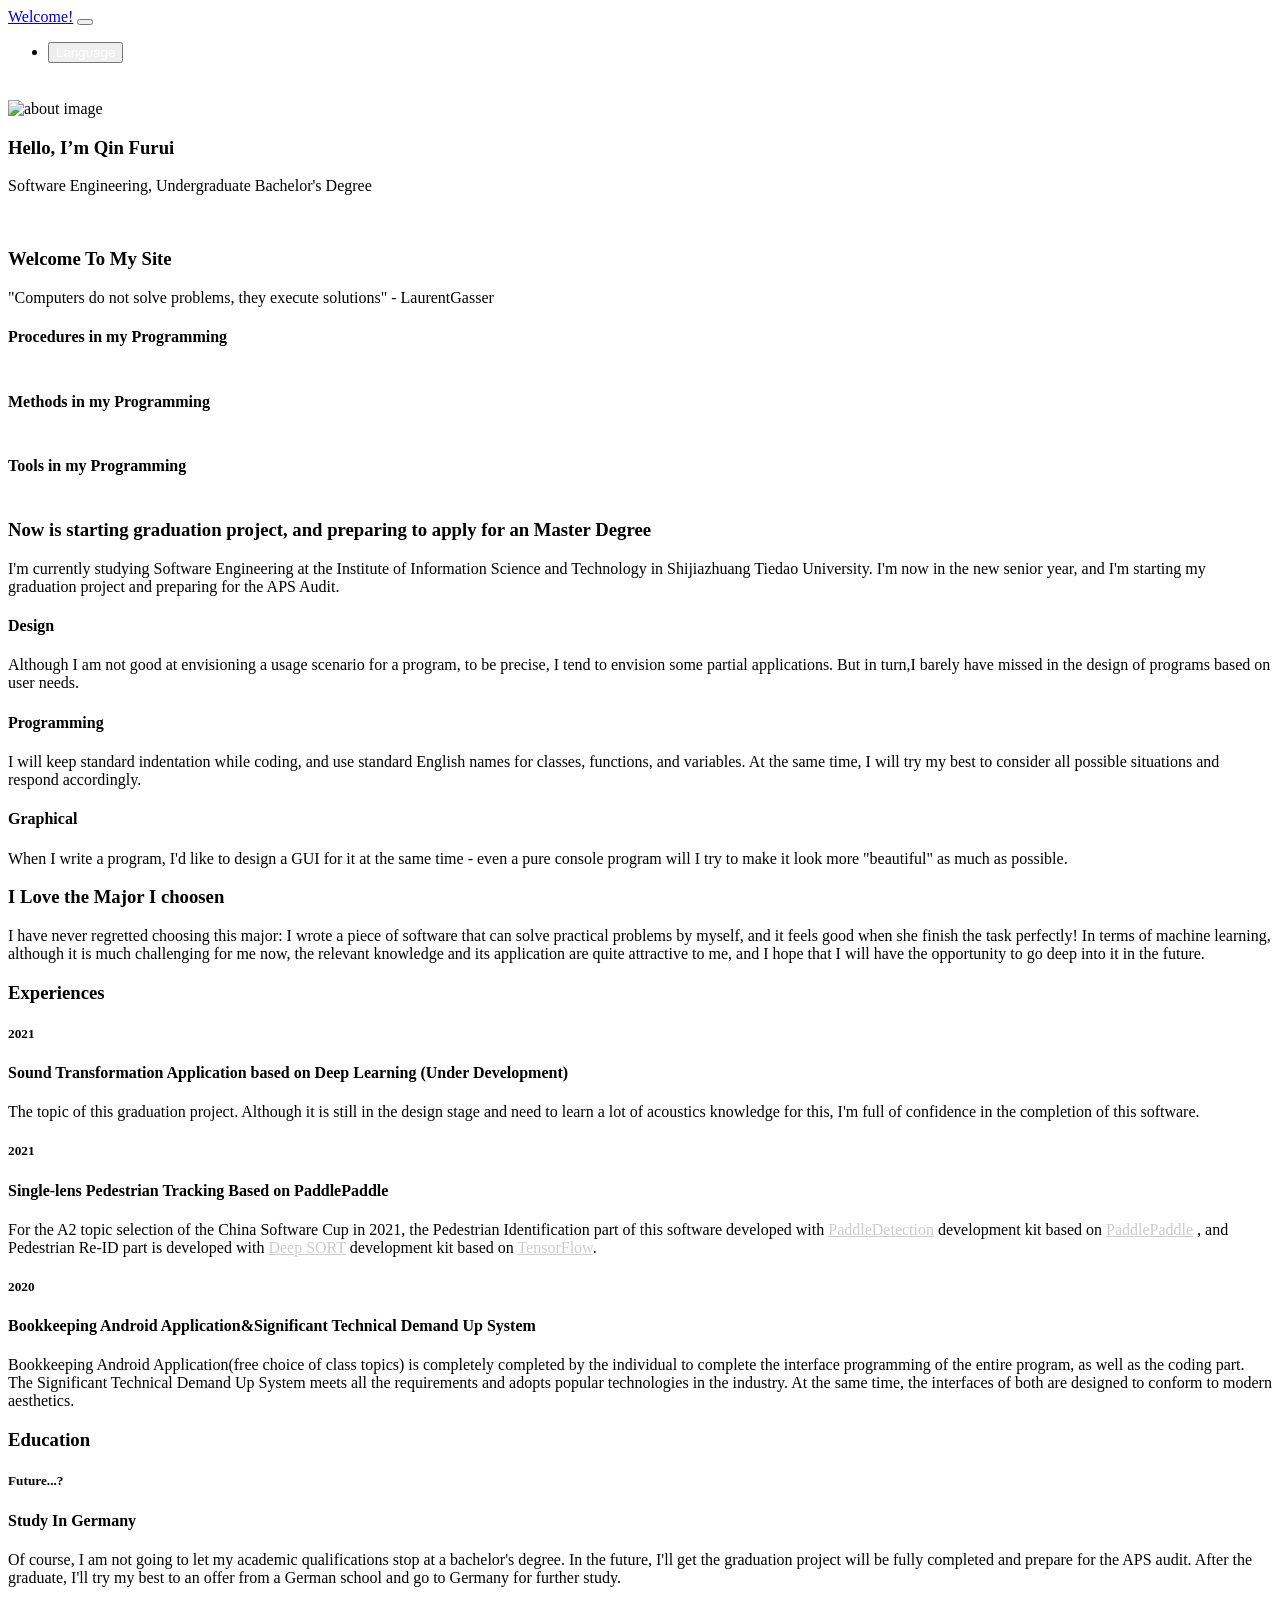
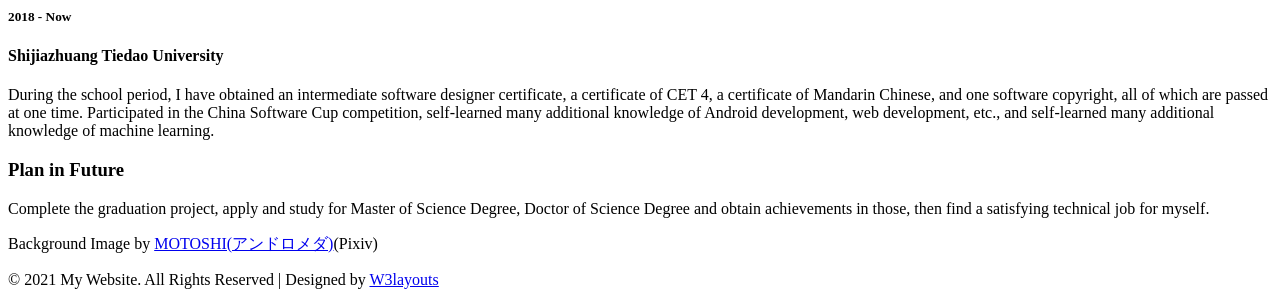
==== index.html @ 8cc7b27f "Add files via upload" ====
<!--
Author: W3layouts
Author URL: http://w3layouts.com
-->
<!doctype html>
<html lang="en">
  <head>
    <!-- Required meta tags -->
    <meta charset="utf-8">
    <meta name="viewport" content="width=device-width, initial-scale=1, shrink-to-fit=no">

    <title>Qin Furui's Website | Home :: W3layouts</title>
    <!-- web fonts -->
    <link href="//fonts.googleapis.com/css?family=Nunito:400,600,700,800,900&display=swap" rel="stylesheet">
    <link href="//fonts.googleapis.com/css?family=Hind&display=swap" rel="stylesheet">
    <!-- //web fonts -->
    <!-- Template CSS -->
    <link rel="stylesheet" href="assets/css/style-starter.css">
  </head>
  <body>

<section class="w3l-bootstrap-header">
  <nav class="navbar navbar-expand-lg navbar-light py-lg-3 py-2">
    <div class="container">
      <a class="navbar-brand" href="index.html">Welcome!</a>
      <!-- if logo is image enable this   
    <a class="navbar-brand" href="#index.html">
        <img src="image-path" alt="Your logo" title="Your logo" style="height:35px;" />
    </a> -->
      <button class="navbar-toggler" type="button" data-toggle="collapse" data-target="#navbarSupportedContent"
        aria-controls="navbarSupportedContent" aria-expanded="false" aria-label="Toggle navigation">
        <span class="navbar-toggler-icon fa fa-bars"></span>
      </button>

      <div class="collapse navbar-collapse" id="navbarSupportedContent">
        <ul class="navbar-nav ml-auto">
          <!--<li class="nav-item">
            <a class="nav-link" href="index.html">Home</a>
          </li>-->
          <li class="dropdown">
            <div class="dropdown">
  <button type="button" class="btn dropdown-toggle" data-toggle="dropdown" style="color:white" aria-expanded="false">Language <i class="fa fa-globe" aria-hidden="true"></i> </button>
  <div class="dropdown-menu">
    <a class="dropdown-item" style="color:white" href="./index.html">English</a>
    <a class="dropdown-item" style="color:white" href="./de/index.html">Deutsch</a>
    <a class="dropdown-item" style="color:white" href="./zh_CN/index.html">简体中文</a>
    <a class="dropdown-item" style="color:white" href="./jp/index.html">日本語</a>
  </div>
</div>
                
          </li>
        </ul>
        
      </div>
    </div>
  </nav>
</section>
 <!--  Main banner section -->
 <section class="w3l-main-banner" id="home">
  <div class="companies20-content">
    <div class="companies-wrapper">
        <div class="item">
         
            <div class="slider-info banner-view text-center">
              <div class="banner-info container">
                <img src="./assets/images/c1.jpg" alt="about image" style="width:160px;height:160px;" class="img-fluid">
                <h3 class="banner-text mt-5">Hello, I’m Qin Furui
                  </h3>
                  <p class="my-4 mb-5">Software Engineering, Undergraduate Bachelor's Degree</p><br>
               
              </div>
            </div>
          
        </div>
    </div>
  </div>
</section>
 <!--  //Main banner section -->
<section class="w3l-about ">
<div class="skills-bars py-5">
 <div class="container py-md-3">
  <div class="heading text-center mx-auto">
    <h3 class="head">Welcome To My Site</h3>
    <p class="my-3 head">"Computers do not solve problems, they execute solutions" - LaurentGasser</p>
      
    </div>
<div class="row mt-5 pt-3">
    <div class="col-lg-4 col-md-4 col-sm-6 skills-bar-grids mb-4 pb-2">
        <h4>Procedures in my Programming</h4>
        <div class="progress">
        <div class="progress-bar progress-bar-striped bg-color" role="progressbar" style="width: 85% ;height:4px;" aria-valuenow="50" aria-valuemin="0" aria-valuemax="100">
      </div>
    </div>
</div>
    <div class="col-lg-4 col-md-4 col-sm-6 skills-bar-grids mb-4 pb-2">
        <h4>Methods in my Programming</h4>
        <div class="progress">
        <div class="progress-bar progress-bar-striped bg-color" role="progressbar" style="width: 70% ;height:4px;" aria-valuenow="50" aria-valuemin="0" aria-valuemax="100">
      </div>
    </div>
</div>
<div class="col-lg-4  col-md-4 col-sm-6 skills-bar-grids mb-4 pb-2">
    <h4>Tools in my Programming</h4>
    <div class="progress">
    <div class="progress-bar progress-bar-striped bg-color" role="progressbar" style="width: 80% ;height:4px;" aria-valuenow="50" aria-valuemin="0" aria-valuemax="100">
  </div>
</div>
</div>

 </div>
 </div>
</div>
 </section>
<section class="w3l-feature-3" id="features">
	<div class="grid top-bottom">
		<div class="container">
			<div class="heading text-center mx-auto">
                <h3 class="head text-white">Now is starting graduation project, and preparing to apply for an Master Degree</h3>
                <p class="my-3 head text-white">I'm currently studying Software Engineering at the Institute of Information Science and Technology in Shijiazhuang Tiedao University. I'm now in the new senior year, and I'm starting my graduation project and preparing for the APS Audit.</p>
              </div>
			<div class="middle-section grid-column text-center mt-5 pt-3">
				<div class="three-grids-columns">
					<span class="fa fa-paint-brush"></span>
					<h4>Design</h4>
					<p>Although I am not good at envisioning a usage scenario for a program, to be precise, I tend to envision some partial applications. But in turn,I barely have missed in the design of programs based on user needs.</p>
					
				</div>
				<div class="three-grids-columns">
					<span class="fa fa-code"></span>
					<h4>Programming</h4>
					<p>I will keep standard indentation while coding, and use standard English names for classes, functions, and variables. At the same time, I will try my best to consider all possible situations and respond accordingly.</p>
					
				</div>
				<div class="three-grids-columns">
					<span class="fa fa-window-maximize"></span>
					<h4>Graphical</h4>
					<p>When I write a program, I'd like to design a GUI for it at the same time - even a pure console program will I try to make it look more "beautiful" as much as possible.</p>
					
				</div>
			</div>
		</div>
	</div>
</section>
<div class="products-4" id="portfolio">
    <!-- Products4 block -->
    <div id="products4-block" class="text-center">
        <div class="container">
            <div class="heading text-center mx-auto mb-5">
                <h3 class="head">I Love the Major I choosen</h3>
                <p class="my-3 head">I have never regretted choosing this major: I wrote a piece of software that can solve practical problems by myself, and it feels good when she finish the task perfectly! In terms of machine learning, although it is much challenging for me now, the relevant knowledge and its application are quite attractive to me, and I hope that I will have the opportunity to go deep into it in the future.</p>
              </div>
        </div>
    </div>
    <!-- Products4 block -->
</div>
<script src="assets/js/jquery-3.3.1.min.js"></script>
<script src="assets/js/lightbox-plus-jquery.min.js"></script>
<section class="services-12" id="experience">
	<div class="form-12-content">
		<div class="container">
			<div class="grid grid-column-2 ">
				
				<div class="column1">
          <h3 class="mb-5">Experiences</h3>
					<div class="experience-top">
            <h5>2021</h5>
						<h4>Sound Transformation Application based on Deep Learning (Under Development)</h4>
						<p class="my-3 text-white">The topic of this graduation project. Although it is still in the design stage and need to learn a lot of acoustics knowledge for this, I'm full of confidence in the completion of this software.</p>
            </div>
            <div class="experience-top">
              <h5>2021</h5>
              <h4>Single-lens Pedestrian Tracking Based on PaddlePaddle</h4>
              <p class="my-3 text-white">For the A2 topic selection of the China Software Cup in 2021, the Pedestrian Identification part of this software developed with <a style="color:#ccc" href="https://github.com/PaddlePaddle/PaddleDetection">PaddleDetection</a> development kit based on <a style="color:#ccc" href="https://www.paddlepaddle.org.cn/">PaddlePaddle</a> , and Pedestrian Re-ID part is developed with <a style="color:#ccc" href="https://github.com/nwojke/deep_sort">Deep SORT</a> development kit based on <a style="color:#ccc" href="https://www.tensorflow.org">TensorFlow</a>.</p>
              </div>
              <div class="experience-top">
                <h5>2020</h5>
                <h4>Bookkeeping Android Application&amp;Significant Technical Demand Up System</h4>
                <p class="my-3 text-white">Bookkeeping Android Application(free choice of class topics) is completely completed by the individual to complete the interface programming of the entire program, as well as the coding part. The Significant Technical Demand Up System meets all the requirements and adopts popular technologies in the industry. At the same time, the interfaces of both are designed to conform to modern aesthetics.</p>
                </div>
					</div>
					<div class="column2">
            <h3 class="mb-5">Education</h3>
            <div class="experience-top">
                <h5>Future...?</h5>
                <h4>Study In Germany</h4>
                <p class="my-3 text-white">Of course, I am not going to let my academic qualifications stop at a bachelor's degree. In the future, I'll get the graduation project will be fully completed and prepare for the APS audit. After the graduate, I'll try my best to an offer from a German school and go to Germany for further study.</p>
                </div>
            <div class="experience-top">
              <h5>2018 - Now</h5>
              <h4>Shijiazhuang Tiedao University</h4>
              <p class="my-3 text-white">During the school period, I have obtained an intermediate software designer certificate, a certificate of CET 4, a certificate of Mandarin Chinese, and one software copyright, all of which are passed at one time. Participated in the China Software Cup competition, self-learned many additional knowledge of Android development, web development, etc., and self-learned many additional knowledge of machine learning.</p>
              </div>
              
					</div>
			</div>
		</div>
	</div>
</section>
<section class="w3l-testimonials" id="testimonials">
  <div class="customers-6-content py-5">
    <div class="container py-lg-3">
      <div class="heading text-center mx-auto">
        <h3 class="head">Plan in Future</h3>
        <p class="my-3 head ">Complete the graduation project, apply and study for Master of Science Degree, Doctor of Science Degree and obtain achievements in those, then find a satisfying technical job for myself.</p>
	  </div>
    </div>
  </div>
  <!--//customers -->
</section>
 
 <!-- grids block 5 -->
 <section class="w3l-footer-29-main" id="footer">
  <div class="footer-29 text-center">
      <div class="container">
        
        <div class="main-social-footer-29">
                    
          <a href="https://github.com/MinadukiRinno" class="github"><span class="fa fa-github"></span></a>
          <a href="https://twitter.com/izumitokonoha" class="twitter"><span class="fa fa-twitter"></span></a>
          <a href="https://www.youtube.com/channel/UCUTlVRYnieJOHAlvYkuwpmA" class="youtube"><span class="fa fa-youtube"></span></a>
          <a href="mailto:alduinminami@gmail.com" class="email"><span class="fa fa-envelope-o"></span></a>
          <a href="http://wpa.qq.com/msgrd?v=3&uin=1402306745&site=qq&menu=yes" class="qq"><span class="fa fa-qq"></span></a>
      </div>
          <div class="bottom-copies text-center">
              <p class="copy-footer-29">Background Image by <a href="https://www.pixiv.net/users/50067861">MOTOSHI(アンドロメダ)</a>(Pixiv)</p>
              <p class="copy-footer-29">© 2021 My Website. All Rights Reserved | Designed by <a href="https://w3layouts.com">W3layouts</a></p>
               
          </div>
      </div>
  </div>
   <!-- move top -->
  <button onclick="topFunction()" id="movetop" title="Go to top">
              <span class="fa fa-angle-up"></span>
                 </button>
                 <script>
                     // When the user scrolls down 20px from the top of the document, show the button
                     window.onscroll = function () {
                         scrollFunction()
                     };
              
                     function scrollFunction() {
                         if (document.body.scrollTop > 20 || document.documentElement.scrollTop > 20) {
                             document.getElementById("movetop").style.display = "block";
                         } else {
                             document.getElementById("movetop").style.display = "none";
                         }
                     }
              
                     // When the user clicks on the button, scroll to the top of the document
                     function topFunction() {
                         document.body.scrollTop = 0;
                         document.documentElement.scrollTop = 0;
                     }
                 </script>
                 <!-- /move top -->
</section>
<!-- // grids block 5 -->
<script src="assets/js/jquery-3.3.1.min.js"></script>
<!-- //footer-28 block -->
</section>

<script>
    $(function () {
      $('.navbar-toggler').click(function () {
        $('body').toggleClass('noscroll');
      })
    });
  </script>
  <!-- jQuery first, then Popper.js, then Bootstrap JS -->
  <script src="https://code.jquery.com/jquery-3.4.1.slim.min.js"
    integrity="sha384-J6qa4849blE2+poT4WnyKhv5vZF5SrPo0iEjwBvKU7imGFAV0wwj1yYfoRSJoZ+n" crossorigin="anonymous">
  </script>
  
  <script src="https://stackpath.bootstrapcdn.com/bootstrap/4.4.1/js/bootstrap.min.js"
    integrity="sha384-wfSDF2E50Y2D1uUdj0O3uMBJnjuUD4Ih7YwaYd1iqfktj0Uod8GCExl3Og8ifwB6" crossorigin="anonymous">
  </script>

<!-- Smooth scrolling -->



</body>

</html>
<!-- // grids block 5 -->
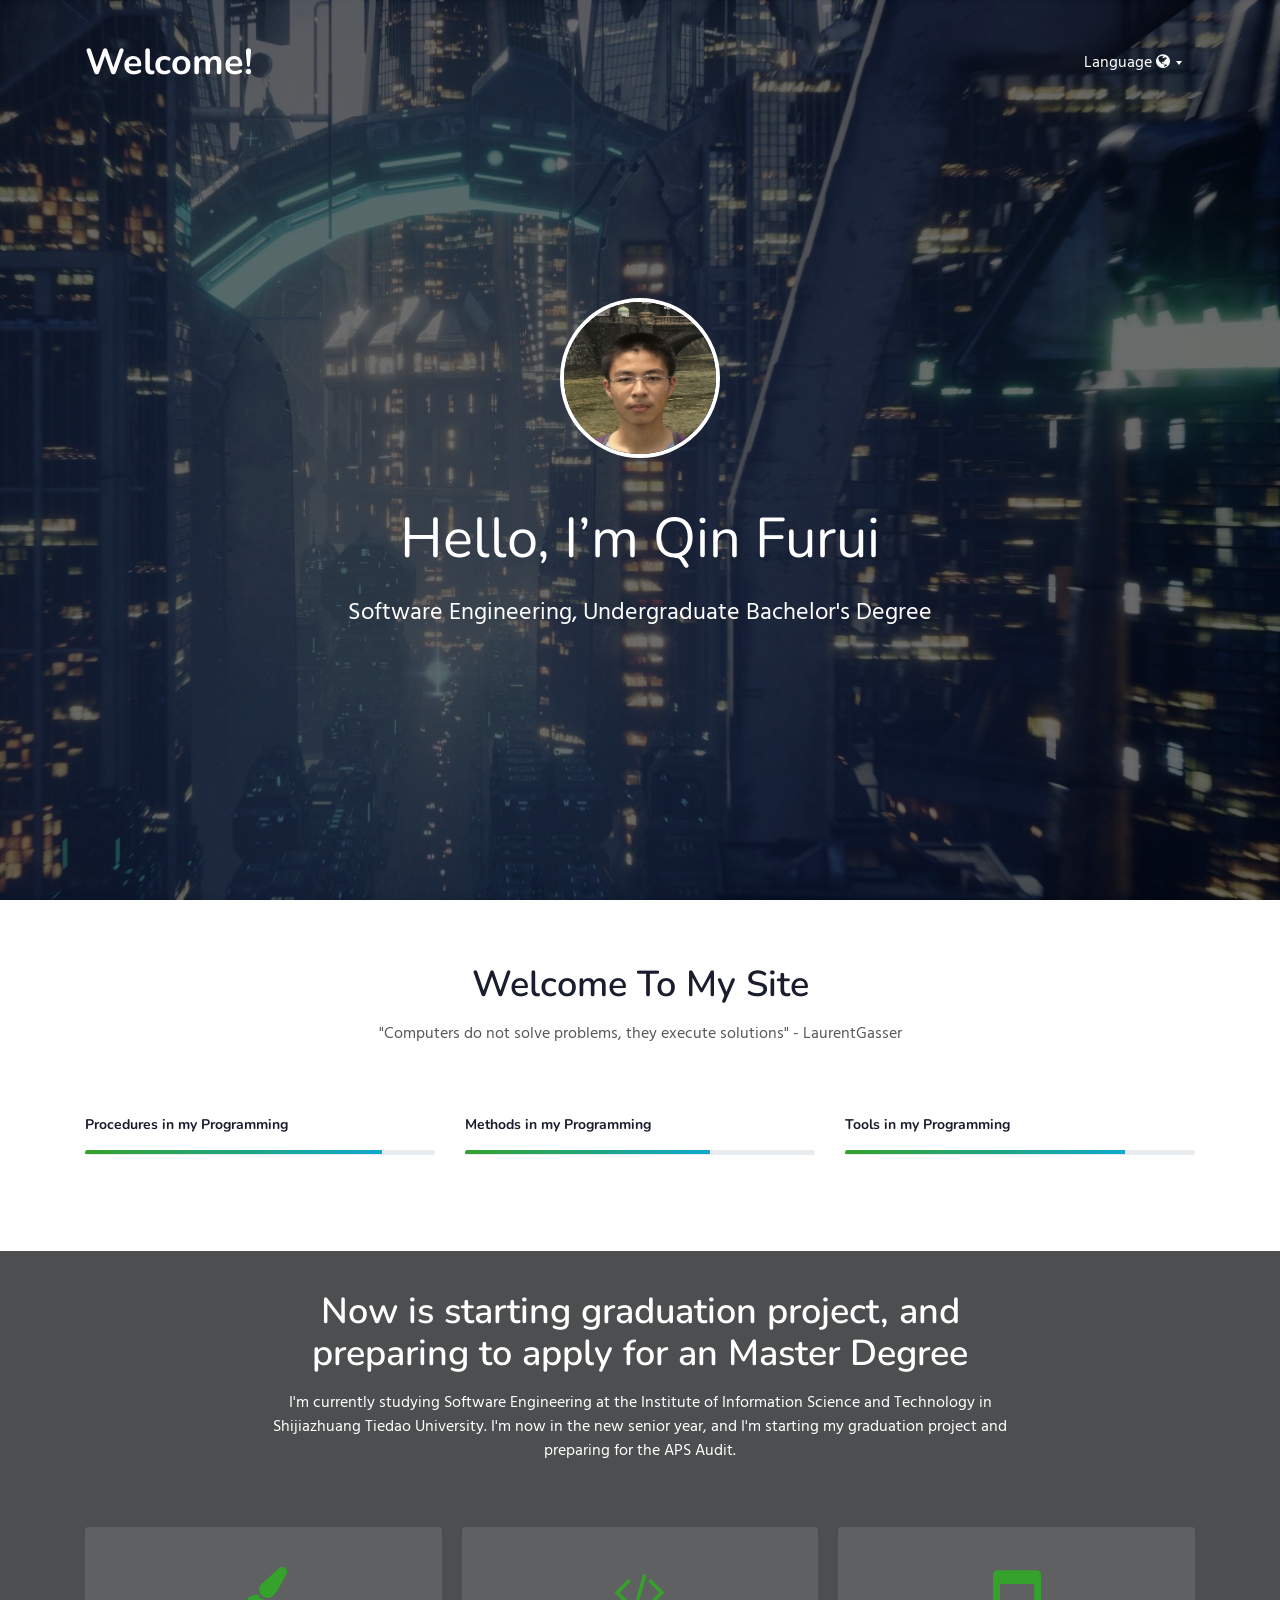
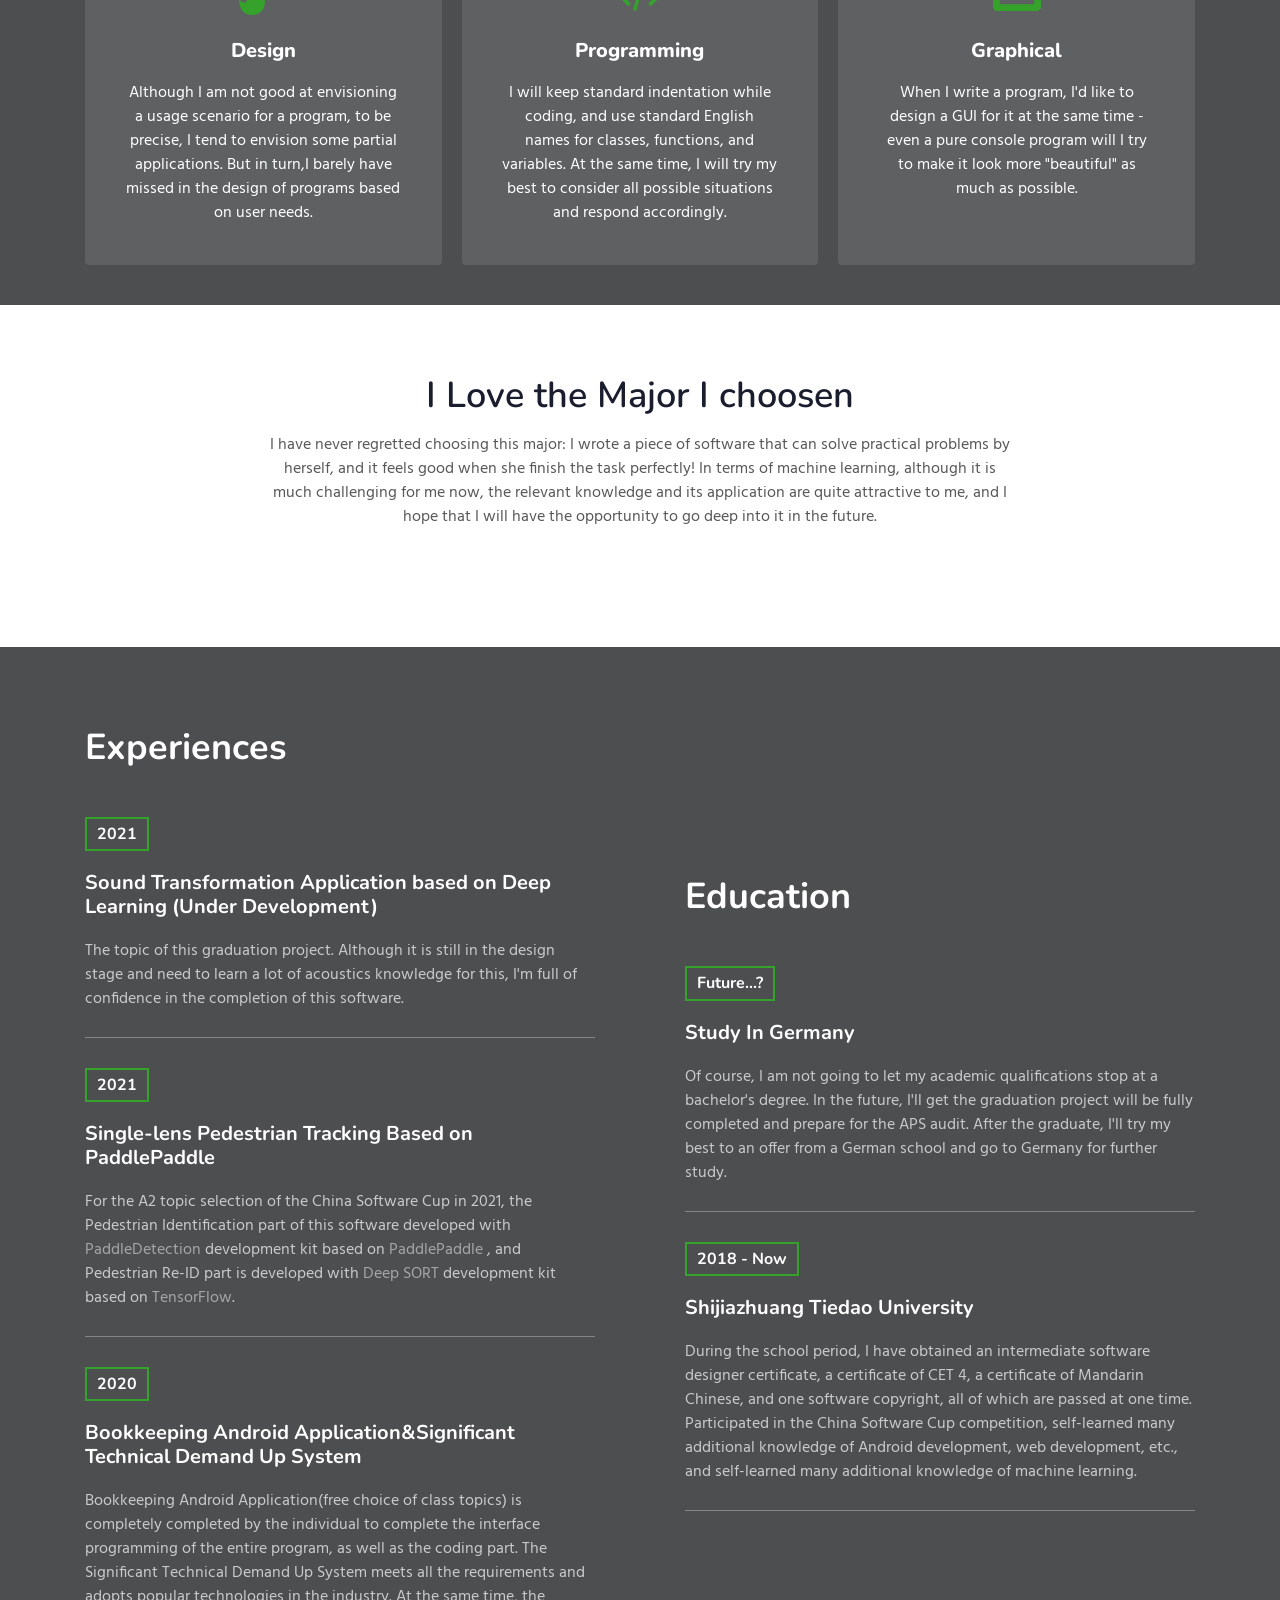
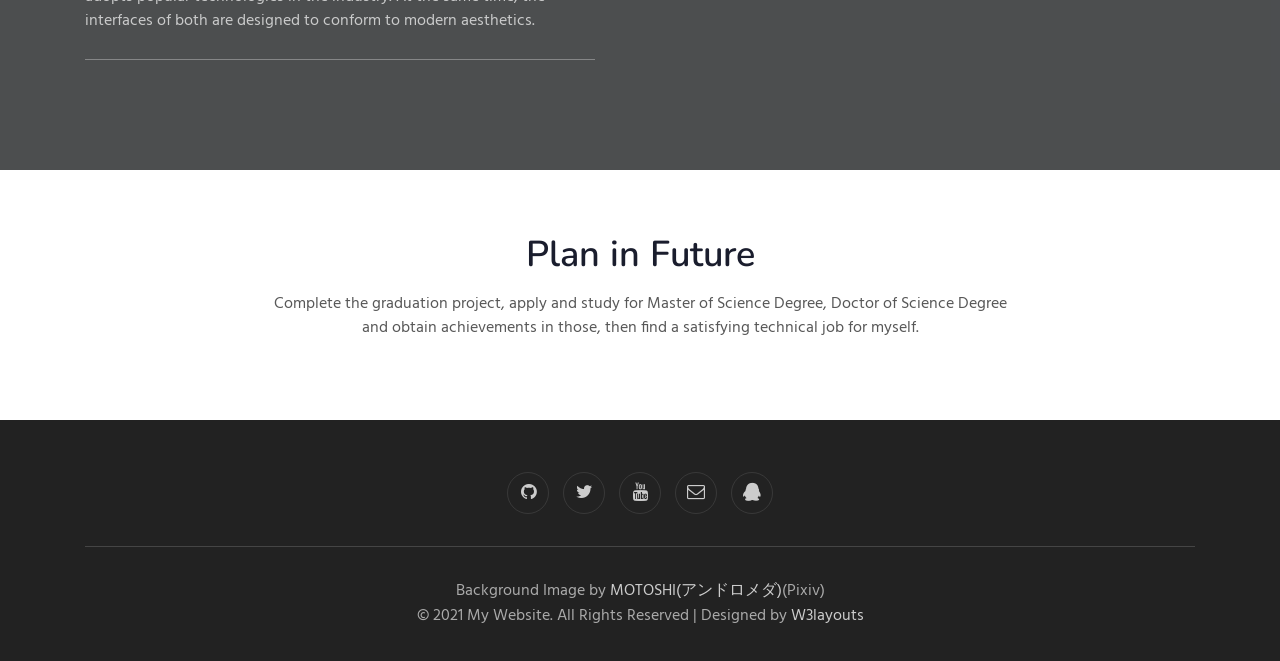
==== commit 378ae1c8: "Add files via upload" ====
--- a/index.html
+++ b/index.html
@@ -147,7 +147,9 @@
         <div class="container">
             <div class="heading text-center mx-auto mb-5">
                 <h3 class="head">I Love the Major I choosen</h3>
-                <p class="my-3 head">I have never regretted choosing this major: I wrote a piece of software that can solve practical problems by myself, and it feels good when she finish the task perfectly! In terms of machine learning, although it is much challenging for me now, the relevant knowledge and its application are quite attractive to me, and I hope that I will have the opportunity to go deep into it in the future.</p>
+                <p class="my-3 head">I have never regretted choosing this major: I wrote a piece of software that can solve practical problems by herself, and it feels good when she finish the task perfectly! In terms of machine learning, although it is much challenging for me now, the relevant knowledge and its application are quite attractive to me, and I hope that I will have the opportunity to go deep into it in the future.
+
+</p>
               </div>
         </div>
     </div>
